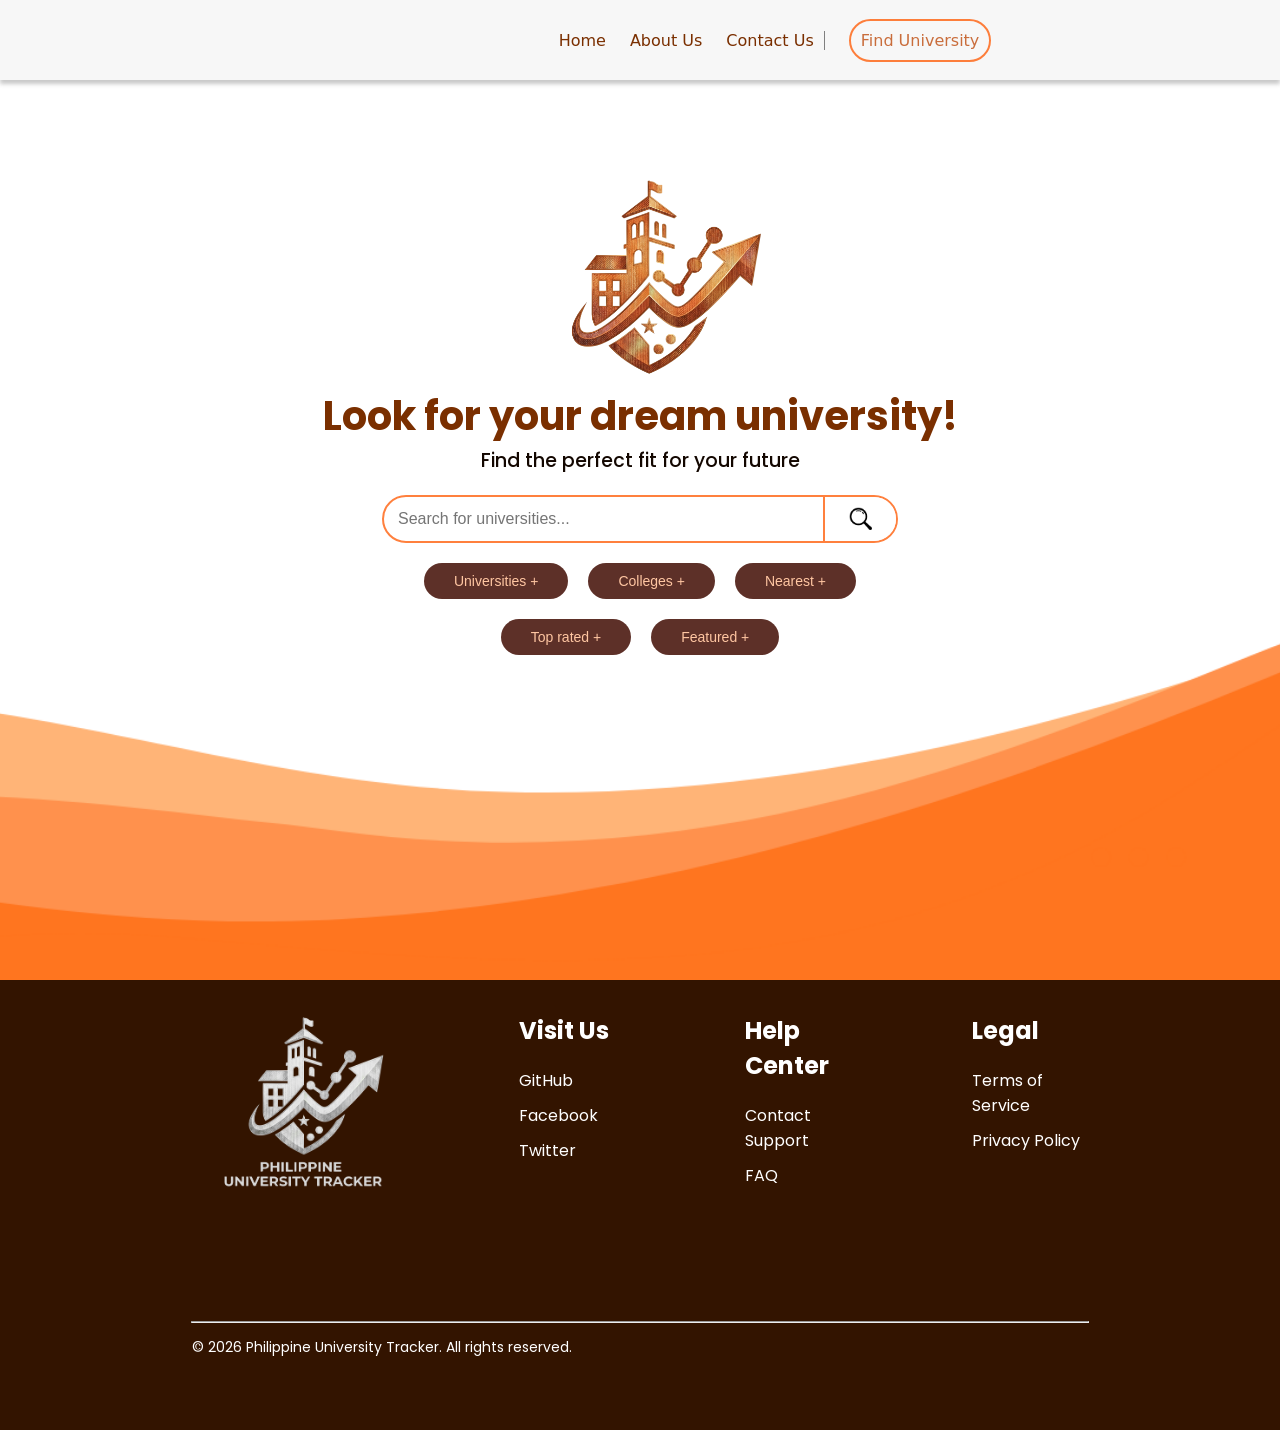
==== index.html @ 01d34d52 "oks na yung search" ====
<!DOCTYPE html>
<html lang="en">
<head>
    <meta charset="UTF-8">
    <meta name="viewport" content="width=device-width, initial-scale=1.0">
    <title>Philippine University Tracker</title>
    <link rel="icon" type="image/png" href="/images/log.png">
    <link rel="stylesheet" href="design.css">
    <link href="https://fonts.googleapis.com/css2?family=Poppins:ital,wght@0,100;0,200;0,300;0,400;0,500;0,600;0,700;0,800;0,900;1,100;1,200;1,300;1,400;1,500;1,600;1,700;1,800;1,900&display=swap" rel="stylesheet">
</head>
<body>
    
    <header class="nav">
        <div class="logo"></div>
        <nav class="navLinks">
            <ul>
                <li><a href="index.html">Home</a></li>
                <li><a href="About-Us/index.html">About Us</a></li>
                <li><a href="Contact-Us/index.html">Contact Us</a></li>
                <li><a id="find">Find University</a></li>
            </ul>
        </nav>
    </header>
    
    <section class="home">
        <div class="homeContent">
            <div class="homeImage">
            </div>
            <h1>Look for your dream university!</h1>
            <h3>Find the perfect fit for your future</h3>

            <div class="search">
                <input type="search" placeholder="Search for universities..." id="query" class="sirch">
                <button id="searchIcon" class="results" value="search"></button>
            </div>
            
            <div class="searchCategories">
                <button class="filtered" value="university">Universities +</button>
                <button class="filtered" value="college">Colleges +</button>
                <button >Nearest +</button>
                <button >Top rated +</button>
                <button >Featured +</button>
            </div>
        </div>
    </section>
    
    
    <footer class="foot">
        <div class="footCon">
            
            <div class="f infooter">
                
            </div>
            <div class="f visit">
                <h2>Visit Us</h2>
                <li>
                    <a href="">GitHub</a>
                    <a href="">Facebook</a>
                    <a href="">Twitter</a>
                </li>
            </div>
            <div class="f help">
                <h2>Help Center</h2>
                <li>
                    <a href="">Contact Support</a>
                    <a href="">FAQ</a>
                </li>
            </div>
            <div class="f legal">
                <h2>Legal</h2>
                <li>
                    <a href="">Terms of Service</a>
                    <a href="">Privacy Policy</a>
                </li>
            </div>
        </div>
        <hr>
        <p class="ri">© 2026 Philippine University Tracker. All rights reserved.</p>
    </footer>

    <script src="loadApi/load.js"></script>
    <script src="home.js"></script>

</body>
</html>
---- design.css ----
body{
    margin: 0;
    font-family: "Poppins", sans-serif;
    width: 100%;
    height: 100%;
    scroll-snap-type: y mandatory;
}

html{
    scrollbar-width: none;
    scroll-behavior: smooth;
}
section{
    scroll-snap-align: start;
}

.nav{
    display: flex;
    background-color: rgb(247, 247, 247);
    width: 100vw;
    height: 80px;
    box-shadow: 0px 4px 4px rgba(41, 41, 41, 0.25);
    justify-content: center;
    align-items: center;
    position: sticky;
    top: 0;
    z-index: 999;
}
.logo{
    background-image: url(images/textLogo.png);
    background-size: contain;
    background-repeat: no-repeat;
    width: 250px;
    height: 50px;
}
.navLinks{
    display: flex;
}
.navlinks ul{
    list-style: none;
    display: flex;
}
.navLinks ul li{
    display: inline-block;
    gap: 20px;
    margin-left: auto;
    margin-right: 20px;
    
}
.navLinks a{
    text-decoration: none;
    font-family: system-ui, -apple-system, BlinkMacSystemFont, 'Segoe UI', Roboto, Oxygen, Ubuntu, Cantarell, 'Open Sans', 'Helvetica Neue', sans-serif;
    color: rgb(122, 47, 0);
    font-size: 16px;
    font-weight: 500;
}
.navLinks ul li:nth-last-child(2) a{
    border-right: 1px solid gray;
    padding-right: 10px;
}
.navLinks ul li:last-child a{
    border: 2px solid rgba(255, 89, 0, 0.759);
    padding: 10px 10px;
    border-radius: 25px;
    color: rgba(187, 66, 0, 0.759);
}
.navLinks a:hover{
    color: rgb(214, 82, 0);
    font-weight: 600;
    border-bottom: 2px solid rgb(214, 82, 0);
}

.home{
    width: 100%;
    height: 100vh;
    margin: 0;
    padding: 0;
    background-image: url(images/homeOne1.png);
    background-size: cover;
    background-position: center;
    background-repeat: no-repeat;
    overflow-x: hidden;
    justify-content: center;
    align-items: center;
}

.homeContent{
    display: flex;
    flex-direction: column;
    align-items: center;
    text-align: center;
    padding: 30px;
    width: 50%;
    margin: 2% auto;
}
.homeImage{
    background-image: url(images/logo.png);
    background-size: cover;
    background-repeat: no-repeat;
    width: 250px;
    height: 250px;
    margin-bottom: 0px;
}
.homeContent h1{
    font-size: 2.5rem;
    color: rgb(122, 47, 0);
    margin: 0;
}
.homeContent h3{
    font-size: 1.2rem;
    color: rgb(19, 7, 0);
    font-weight: 500;
    margin: 0;
    margin-bottom: 20px;
}

.search{
    border: 2px solid rgba(255, 89, 0, 0.759);
    width: 80%;
    border-radius: 40px;
    display: flex;
}
.search input{
    width: 85%;
    border-radius: 40px;
    outline: none;
    margin: 12px;
    border: none;
    font-size: 1rem;
}
#searchIcon{
    background-image: url(images/searchIcon.png);
    background-size:2.5cap;
    background-position: center;
    background-repeat: no-repeat;
    border-radius: 0px 40px 40px 0px;
    background-color: white;
    outline: none;
    padding: 0;
    width: 15%;
    border: none;
    border-left: 2px solid rgba(255, 89, 0, 0.759);
}
.searchCategories{
    display:flex;
    flex-wrap: wrap;
    justify-content: center;
    align-items: center;
    gap: 20px;
    width: 70%;
    margin-top: 20px;
}
.searchCategories button{
    padding: 10px 30px;
    border-radius: 25px;
    color: rgb(255, 198, 162);
    font-weight: 500;
    font-size: 14px;
    background-color: rgb(93, 48, 40);
    cursor: pointer;
    outline: none;
    border: none;
}


.foot{
    height: 50vh;
    background-color: rgb(51, 20, 0);
}
.footCon{
    padding: 1%;
    width: 70%;
    height: 70%;
    margin: 0 auto;
    display: flex;
    gap: 10px;
}
.infooter{
    width: 25%;
    height: 100%;
    background-image: url(images/whitelogo.png);
    background-size: contain;
    background-repeat: no-repeat;
    justify-content: center;
    align-items: center;
    color: white;
    padding-left: 0px;
}
.infooter p{
    width: 80%;
    justify-content: center;
    font-size: 0.9rem;
    font-weight: 500;
    padding: 0;
}
.f{
    width: 25%;
    height: 100%;
    padding-left: 100px;
    justify-content: center;
    align-items: center;
    color: white;
}
.f li{
    list-style: none;
    display: flex;
    flex-direction: column;
    gap: 10px;
}
.f a{
    text-decoration: none;
    color: white;
}
hr{
    width: 70%;
    margin: 0 auto;
}
.ri{
    margin-left: 15%;
    color: white;
    font-size: 14px;
}
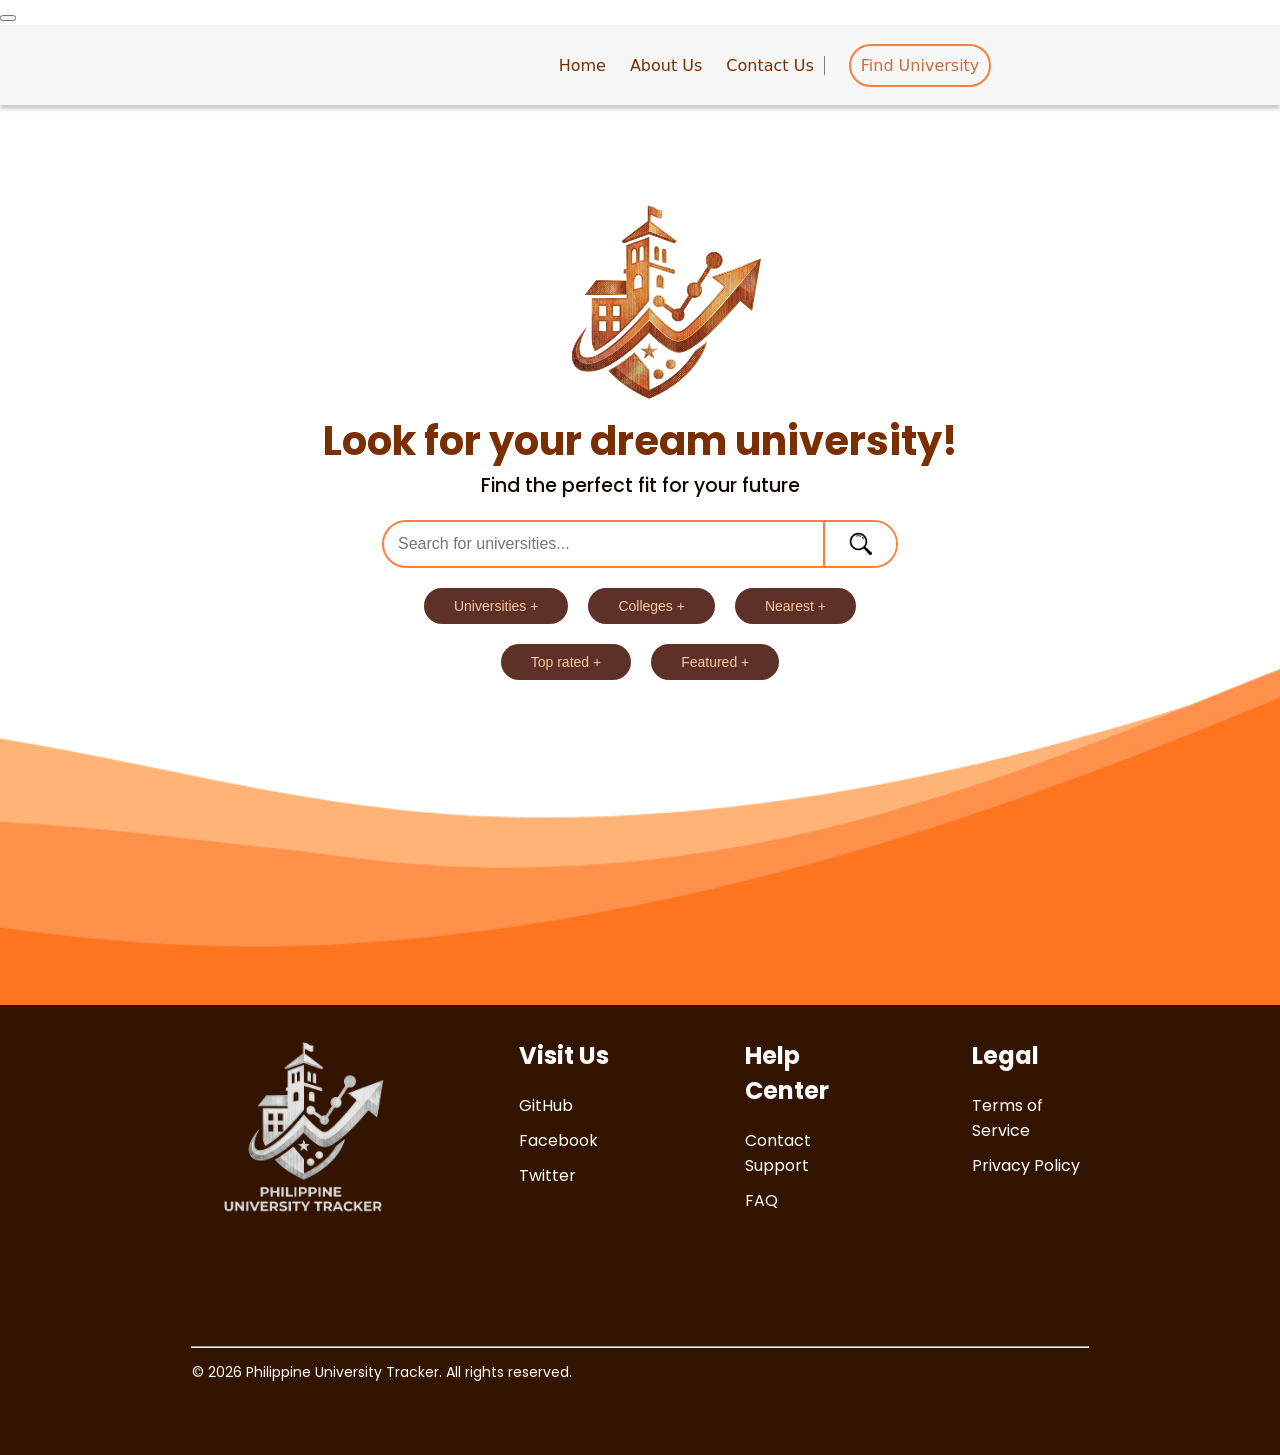
==== commit e1139522: "ui" ====
--- a/index.html
+++ b/index.html
@@ -9,6 +9,10 @@
     <link href="https://fonts.googleapis.com/css2?family=Poppins:ital,wght@0,100;0,200;0,300;0,400;0,500;0,600;0,700;0,800;0,900;1,100;1,200;1,300;1,400;1,500;1,600;1,700;1,800;1,900&display=swap" rel="stylesheet">
 </head>
 <body>
+
+    <button class="hamburger" id="hamburger">
+        <i class="fas fa-bars"></i>
+    </button>
     
     <header class="nav">
         <div class="logo"></div>
@@ -30,7 +34,7 @@
             <h3>Find the perfect fit for your future</h3>
 
             <div class="search">
-                <input type="search" placeholder="Search for universities..." id="query" class="sirch">
+                <input type="search" placeholder="Search for universities..." id="query" class="sirch" autocomplete="off">
                 <button id="searchIcon" class="results" value="search"></button>
             </div>
             
--- a/design.css
+++ b/design.css
@@ -3,7 +3,6 @@
     font-family: "Poppins", sans-serif;
     width: 100%;
     height: 100%;
-    scroll-snap-type: y mandatory;
 }
 
 html{
@@ -45,7 +44,6 @@
     gap: 20px;
     margin-left: auto;
     margin-right: 20px;
-    
 }
 .navLinks a{
     text-decoration: none;
@@ -69,6 +67,9 @@
     font-weight: 600;
     border-bottom: 2px solid rgb(214, 82, 0);
 }
+
+
+
 
 .home{
     width: 100%;
@@ -127,6 +128,9 @@
     margin: 12px;
     border: none;
     font-size: 1rem;
+}
+input[type="search"]::-webkit-search-cancel-button {
+  -webkit-appearance: none;
 }
 #searchIcon{
     background-image: url(images/searchIcon.png);
@@ -222,3 +226,83 @@
 }
 
 
+@media (max-width: 768px) {
+    .nav {
+        height: auto;
+        flex-direction: column;
+        padding: 10px 0;
+    }
+
+    .navLinks ul {
+        padding: 0;
+        flex-wrap: wrap;
+        justify-content: center;
+    }
+
+    .navLinks ul li {
+        margin: 5px 10px;
+    }
+
+    .navLinks ul li:nth-last-child(2) a {
+        border-right: none;
+    }
+
+    .homeContent {
+        width: 90%;
+        padding: 10px;
+        margin: 10% auto;
+    }
+
+    .homeContent h1 {
+        font-size: 1.8rem;
+    }
+
+    .homeContent h3 {
+        font-size: 1rem;
+    }
+
+    .search {
+        width: 100%;
+    }
+
+    .searchCategories {
+        width: 100%;
+        gap: 10px;
+    }
+
+    .searchCategories button {
+        padding: 8px 15px;
+        font-size: 12px;
+    }
+
+    .foot {
+        height: auto;
+        padding: 40px 0;
+    }
+
+    .footCon {
+        flex-direction: column;
+        align-items: center;
+        text-align: center;
+        width: 90%;
+    }
+
+    .infooter, .f {
+        width: 100%;
+        padding: 20px 0;
+        margin: 0;
+    }
+
+    .infooter p {
+        width: 100%;
+    }
+
+    .f {
+        padding-left: 0;
+    }
+
+    .ri {
+        margin: 20px auto;
+        text-align: center;
+    }
+}
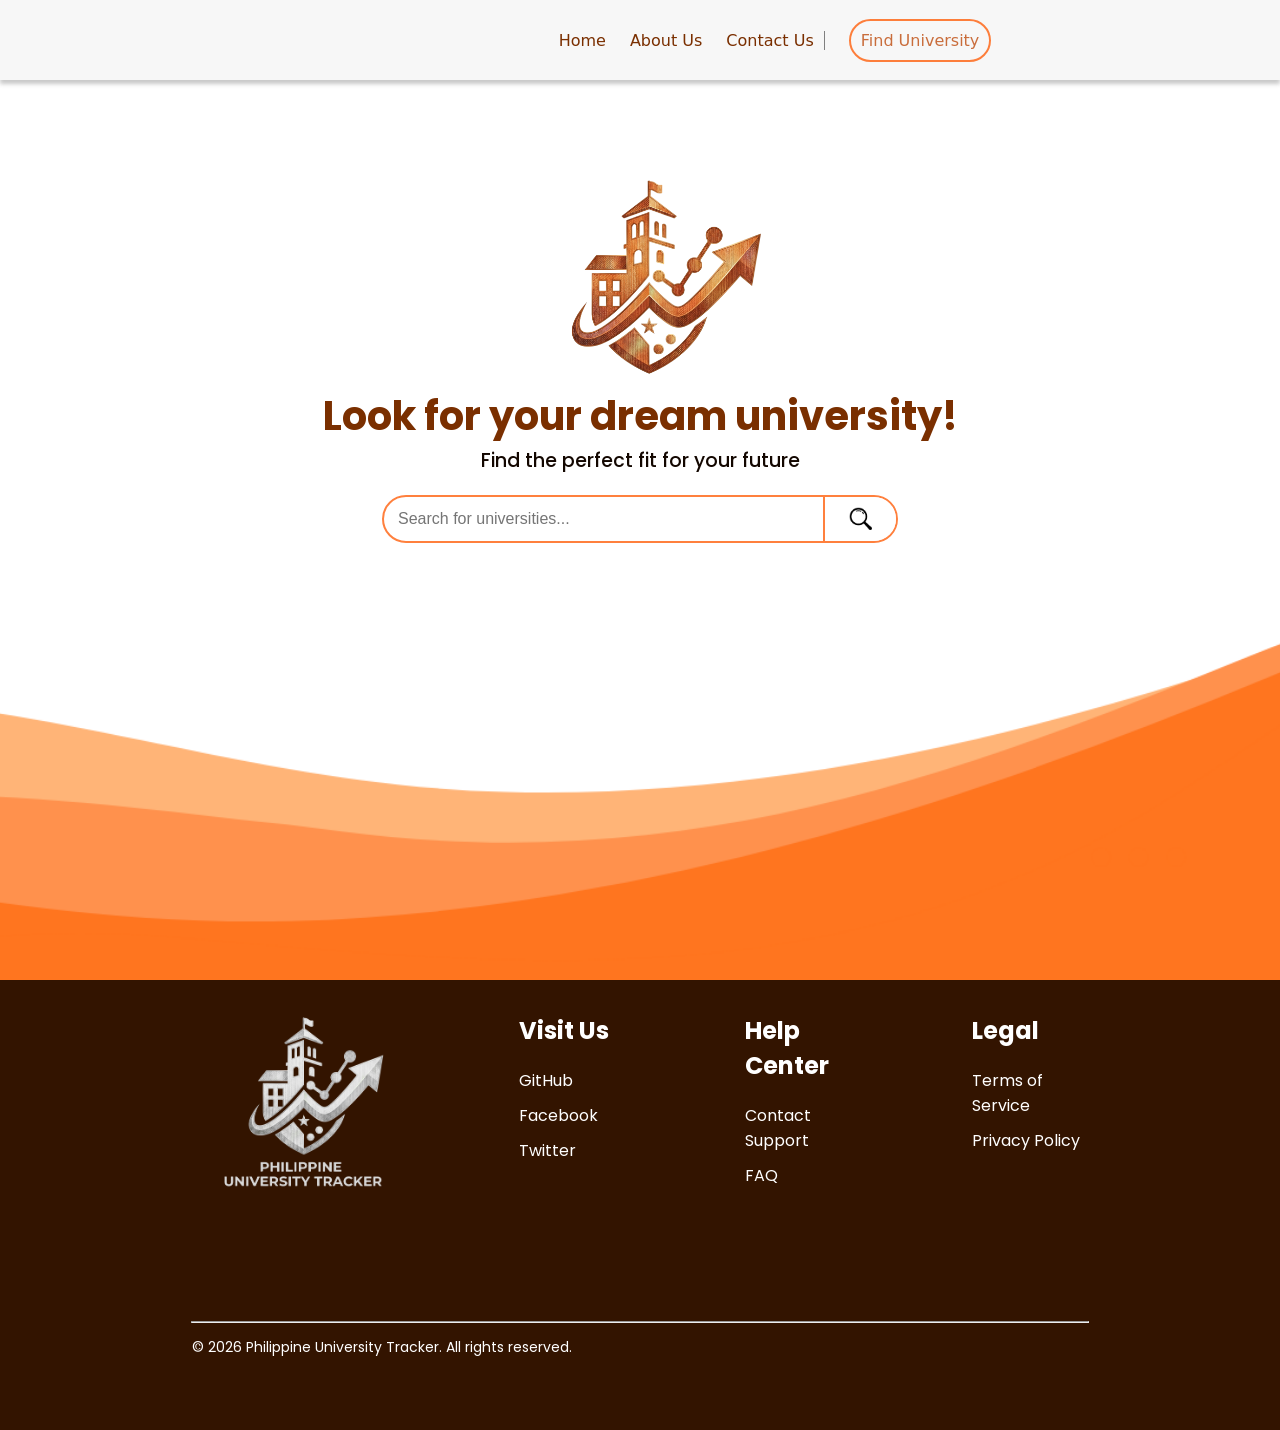
==== commit 364325ab: "minor fixes" ====
--- a/index.html
+++ b/index.html
@@ -9,10 +9,6 @@
     <link href="https://fonts.googleapis.com/css2?family=Poppins:ital,wght@0,100;0,200;0,300;0,400;0,500;0,600;0,700;0,800;0,900;1,100;1,200;1,300;1,400;1,500;1,600;1,700;1,800;1,900&display=swap" rel="stylesheet">
 </head>
 <body>
-
-    <button class="hamburger" id="hamburger">
-        <i class="fas fa-bars"></i>
-    </button>
     
     <header class="nav">
         <div class="logo"></div>
@@ -39,11 +35,11 @@
             </div>
             
             <div class="searchCategories">
-                <button class="filtered" value="university">Universities +</button>
+                <!-- <button class="filtered" value="university">Universities +</button>
                 <button class="filtered" value="college">Colleges +</button>
                 <button >Nearest +</button>
                 <button >Top rated +</button>
-                <button >Featured +</button>
+                <button >Featured +</button> -->
             </div>
         </div>
     </section>
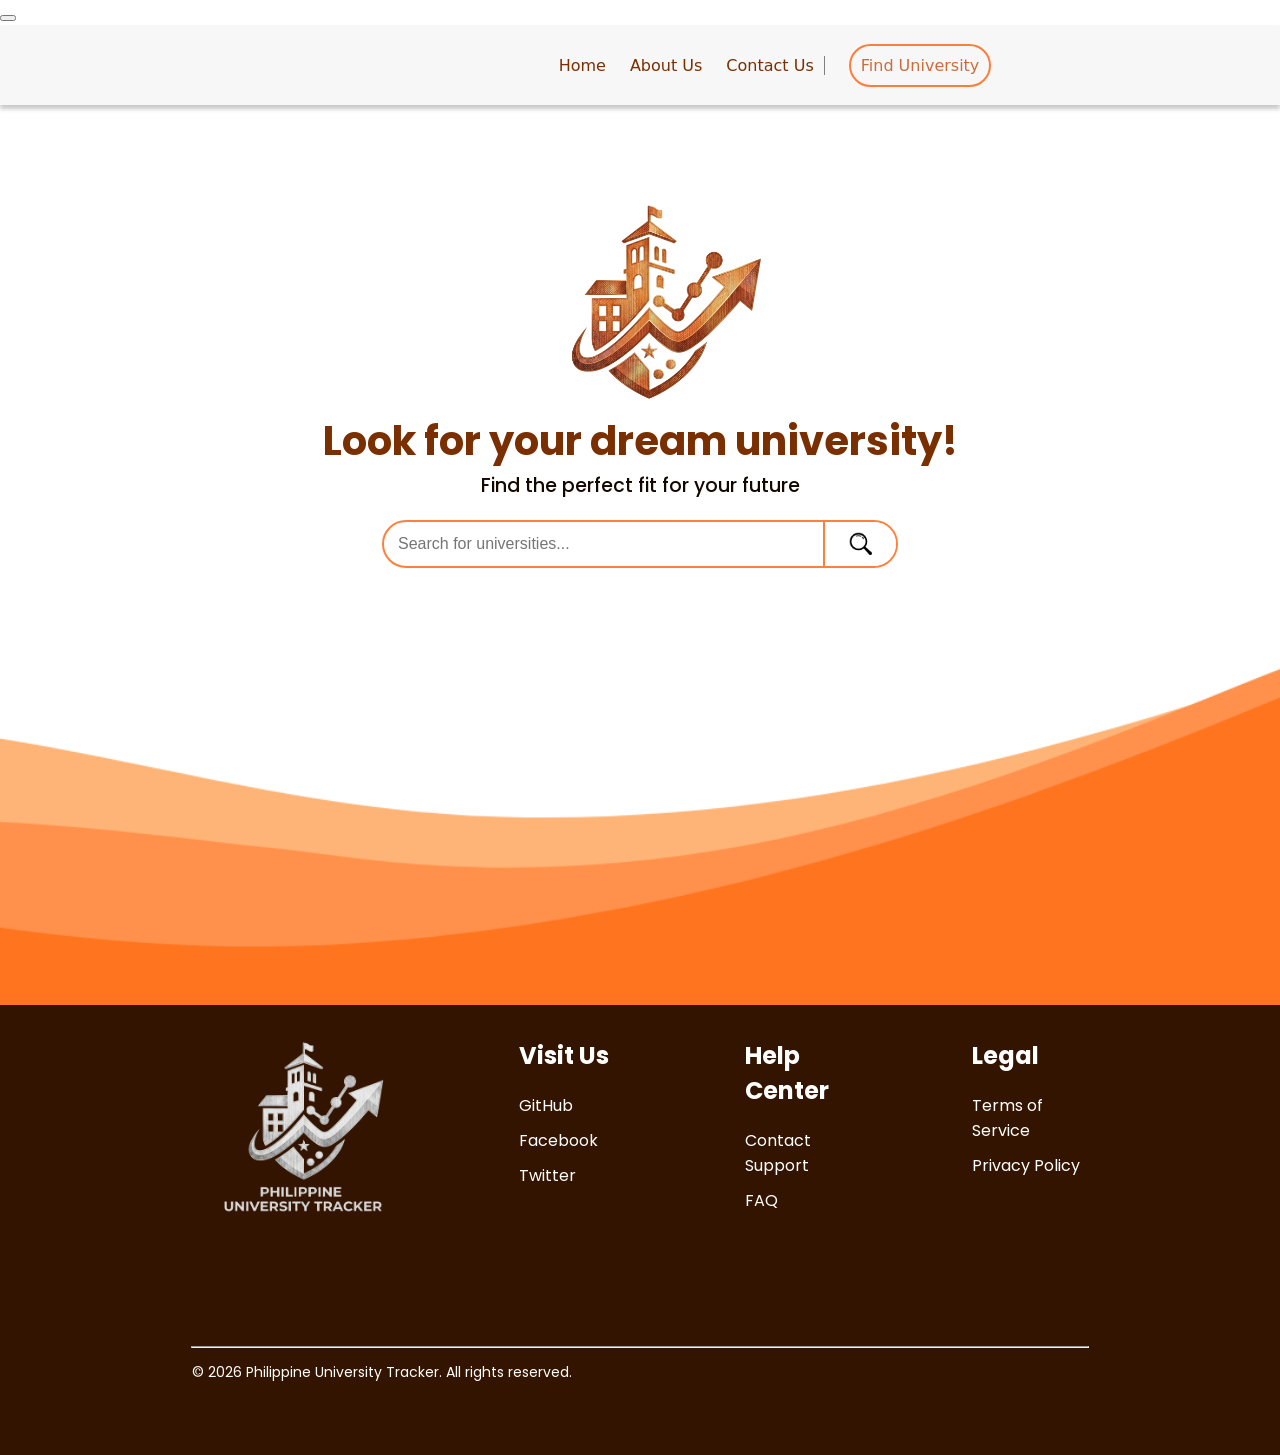
==== commit 54210651: "Merge branch 'main' of https://github.com/SAIS-ITIPTECH/Philippine-University-Tracker" ====
--- a/index.html
+++ b/index.html
@@ -9,6 +9,10 @@
     <link href="https://fonts.googleapis.com/css2?family=Poppins:ital,wght@0,100;0,200;0,300;0,400;0,500;0,600;0,700;0,800;0,900;1,100;1,200;1,300;1,400;1,500;1,600;1,700;1,800;1,900&display=swap" rel="stylesheet">
 </head>
 <body>
+
+    <button class="hamburger" id="hamburger">
+        <i class="fas fa-bars"></i>
+    </button>
     
     <header class="nav">
         <div class="logo"></div>
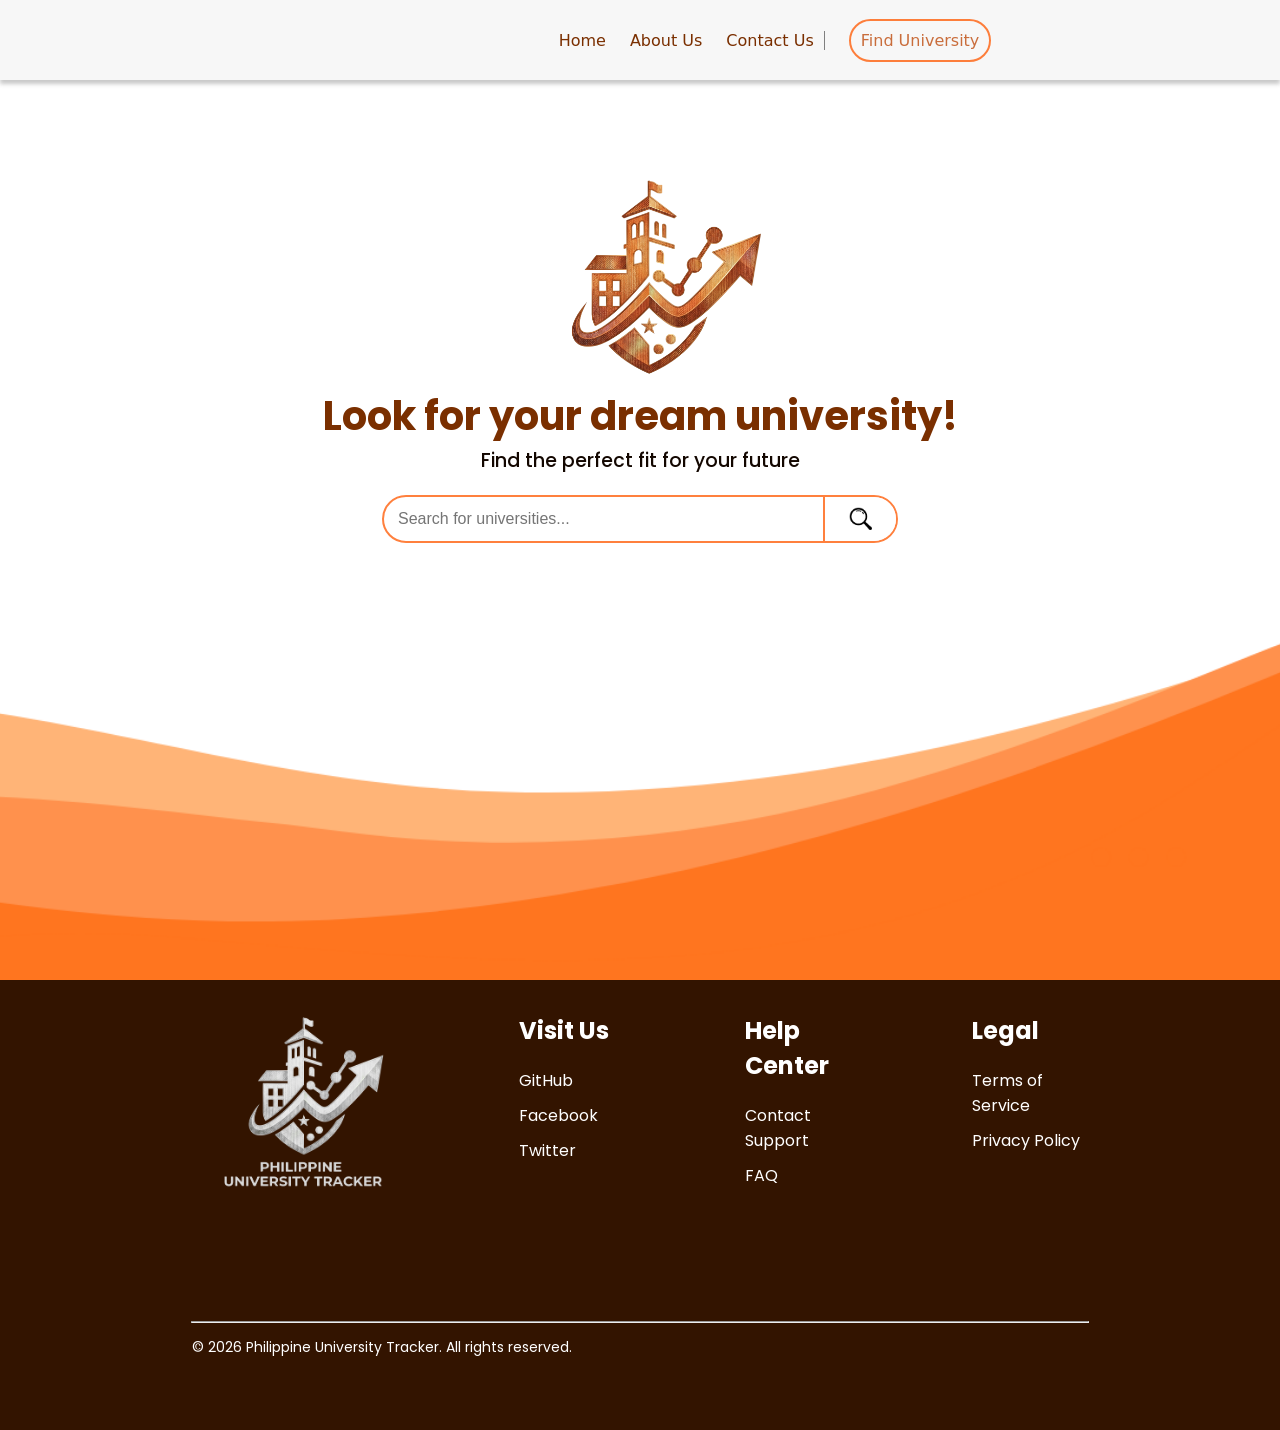
==== commit 382209dc: "del" ====
--- a/index.html
+++ b/index.html
@@ -9,10 +9,6 @@
     <link href="https://fonts.googleapis.com/css2?family=Poppins:ital,wght@0,100;0,200;0,300;0,400;0,500;0,600;0,700;0,800;0,900;1,100;1,200;1,300;1,400;1,500;1,600;1,700;1,800;1,900&display=swap" rel="stylesheet">
 </head>
 <body>
-
-    <button class="hamburger" id="hamburger">
-        <i class="fas fa-bars"></i>
-    </button>
     
     <header class="nav">
         <div class="logo"></div>
